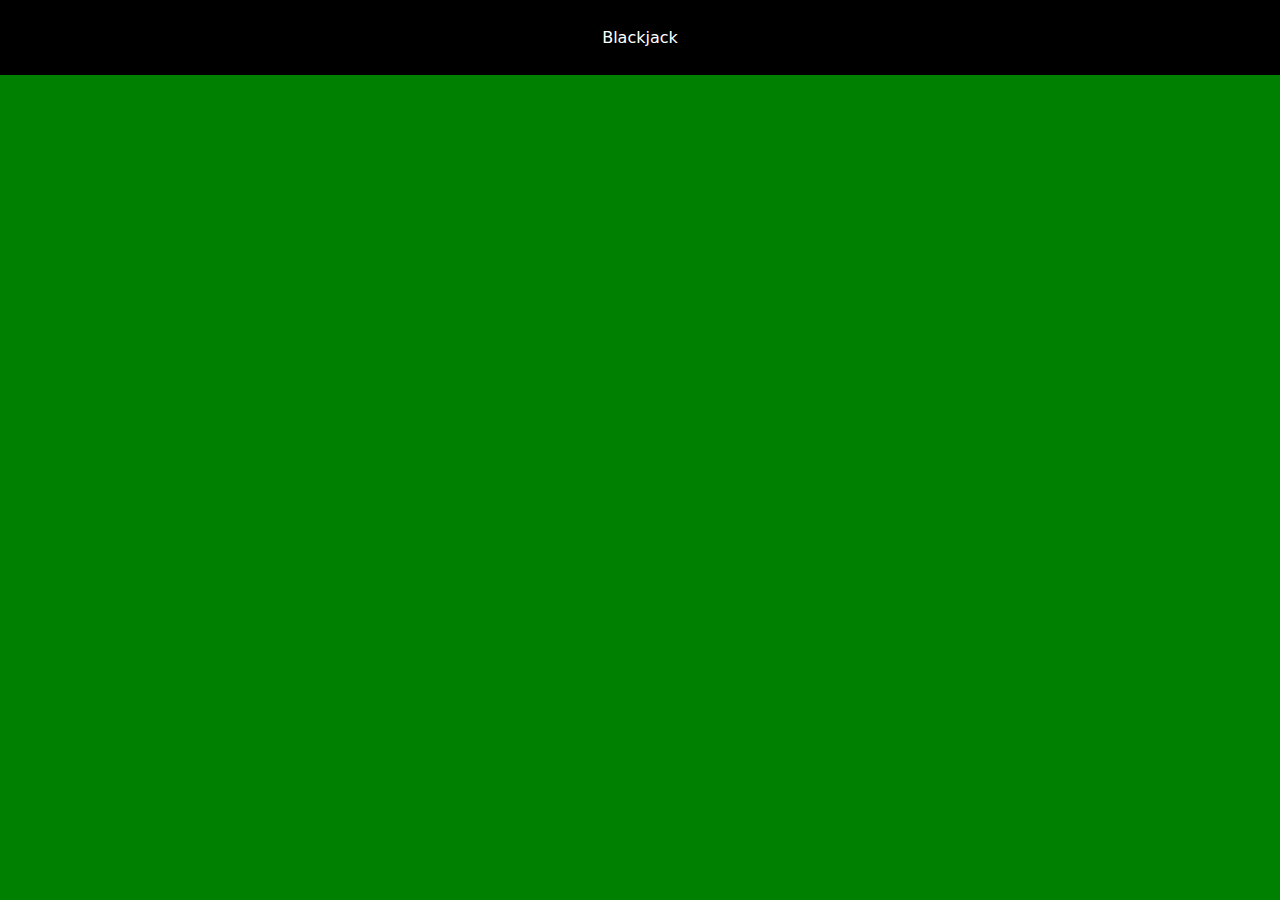
==== index.html @ 668dcd07 "Inicialización del proyecto" ====
<!DOCTYPE html>
<html lang="es">
<head>
    <link rel="stylesheet" href="https://cdn.jsdelivr.net/npm/bootstrap@5.3.3/dist/css/bootstrap.min.css" integrity="sha384-QWTKZyjpPEjISv5WaRU9OFeRpok6YctnYmDr5pNlyT2bRjXh0JMhjY6hW+ALEwIH" crossorigin="anonymous">
    <link rel="stylesheet" href="assets/css/style.css">
    <meta charset="UTF-8">
    <meta name="viewport" content="width=device-width, initial-scale=1.0">
    <title>Blackjack</title>
</head>
<body>
    <header class="titulo" >Blackjack</header>
    
</body>
</html>
---- assets/css/style.css ----
.titulo{
    font-family: system-ui, -apple-system, BlinkMacSystemFont, 'Segoe UI', Roboto, Oxygen, Ubuntu, Cantarell, 'Open Sans', 'Helvetica Neue', sans-serif;
    text-align: center;
    font-size: medium;
    padding: 2%;
    background-color: black;
    color: white;
}
body{
    background-color: green;
}
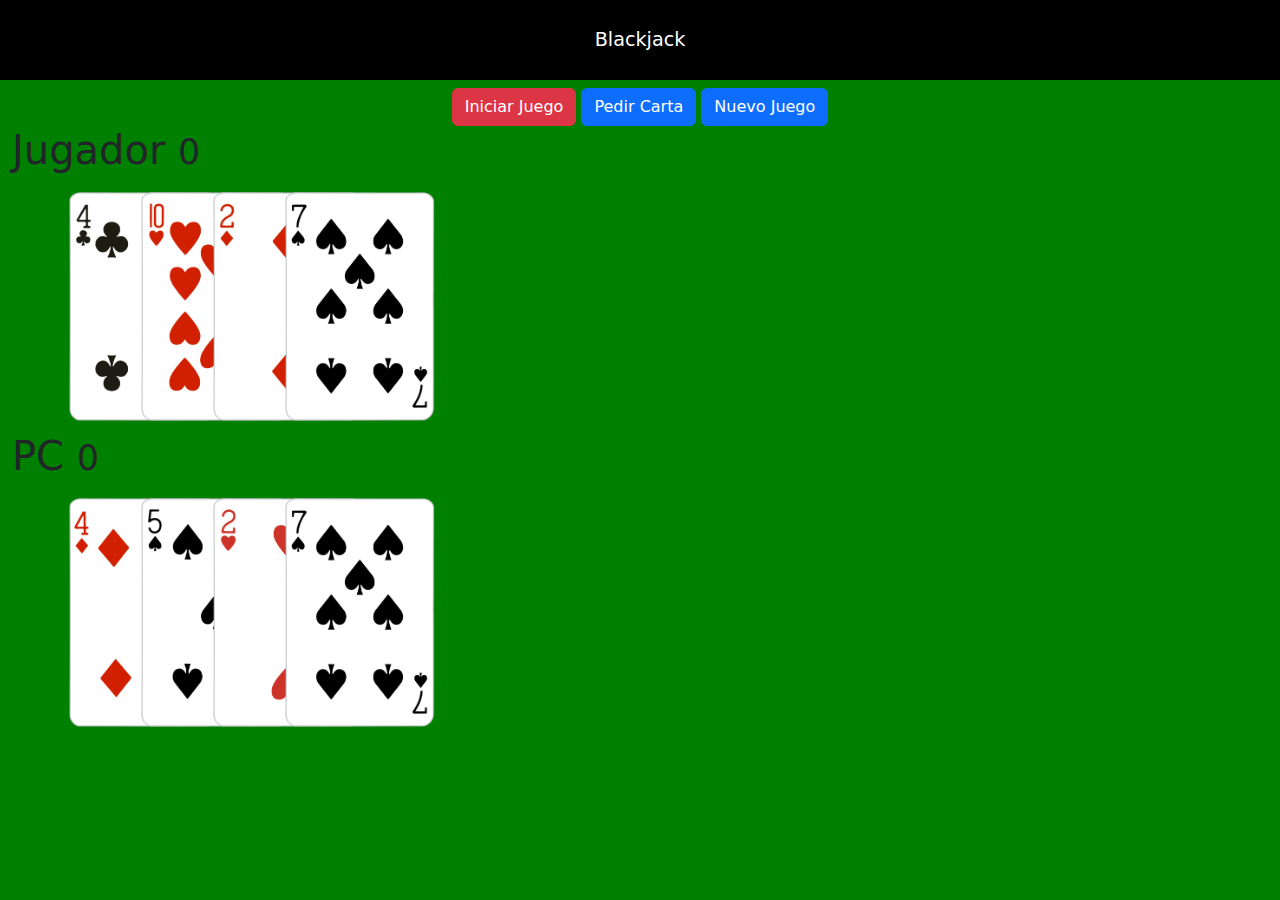
==== commit 995e7601: "Se agregan cartas y se estilan" ====
--- a/index.html
+++ b/index.html
@@ -9,6 +9,38 @@
 </head>
 <body>
     <header class="titulo" >Blackjack</header>
+    <div class="row mt-2">
+        <div class="col text-center">
+            <button class="btn  btn-danger">Iniciar Juego</button>
+            <button class="btn btn-primary">Pedir Carta</button>
+            <button class="btn btn-primary">Nuevo Juego</button>
+
+        </div>
+    </div>
+    <div class="row container">
+        <div class="col">
+            <h1>Jugador <small>0</small></h1>
+            <div id="jugador-cartas">
+                <img class="cartas" src="assets/cartas/4C.png">
+                <img class="cartas" src="assets/cartas/10H.png">
+                <img class="cartas" src="assets/cartas/2D.png">
+                <img class="cartas" src="assets/cartas/7S.png">
+                </div>
+            </div>
+        </div>
+    </div>
+    <div class="row container">
+        <div class="col">
+            <h1>PC <small>0</small></h1>
+            <div id="pc-cartas">
+                <img class="cartas" src="assets/cartas/4D.png">
+                <img class="cartas" src="assets/cartas/5S.png">
+                <img class="cartas" src="assets/cartas/2H.png">
+                <img class="cartas" src="assets/cartas/7S.png">
+                </div>
+            </div>
+        </div>
+    </div>
     
 </body>
 </html>--- a/assets/css/style.css
+++ b/assets/css/style.css
@@ -1,11 +1,21 @@
 .titulo{
     font-family: system-ui, -apple-system, BlinkMacSystemFont, 'Segoe UI', Roboto, Oxygen, Ubuntu, Cantarell, 'Open Sans', 'Helvetica Neue', sans-serif;
     text-align: center;
-    font-size: medium;
+    font-size: larger;
     padding: 2%;
     background-color: black;
     color: white;
 }
 body{
     background-color: green;
+}
+.cartas{
+    position: relative;
+    width: 150px;
+    left: 130px;
+    margin-left: -83px;
+}
+#jugador-cartas, #pc-cartas{
+    height: 250px;
+    padding: 10px;
 }